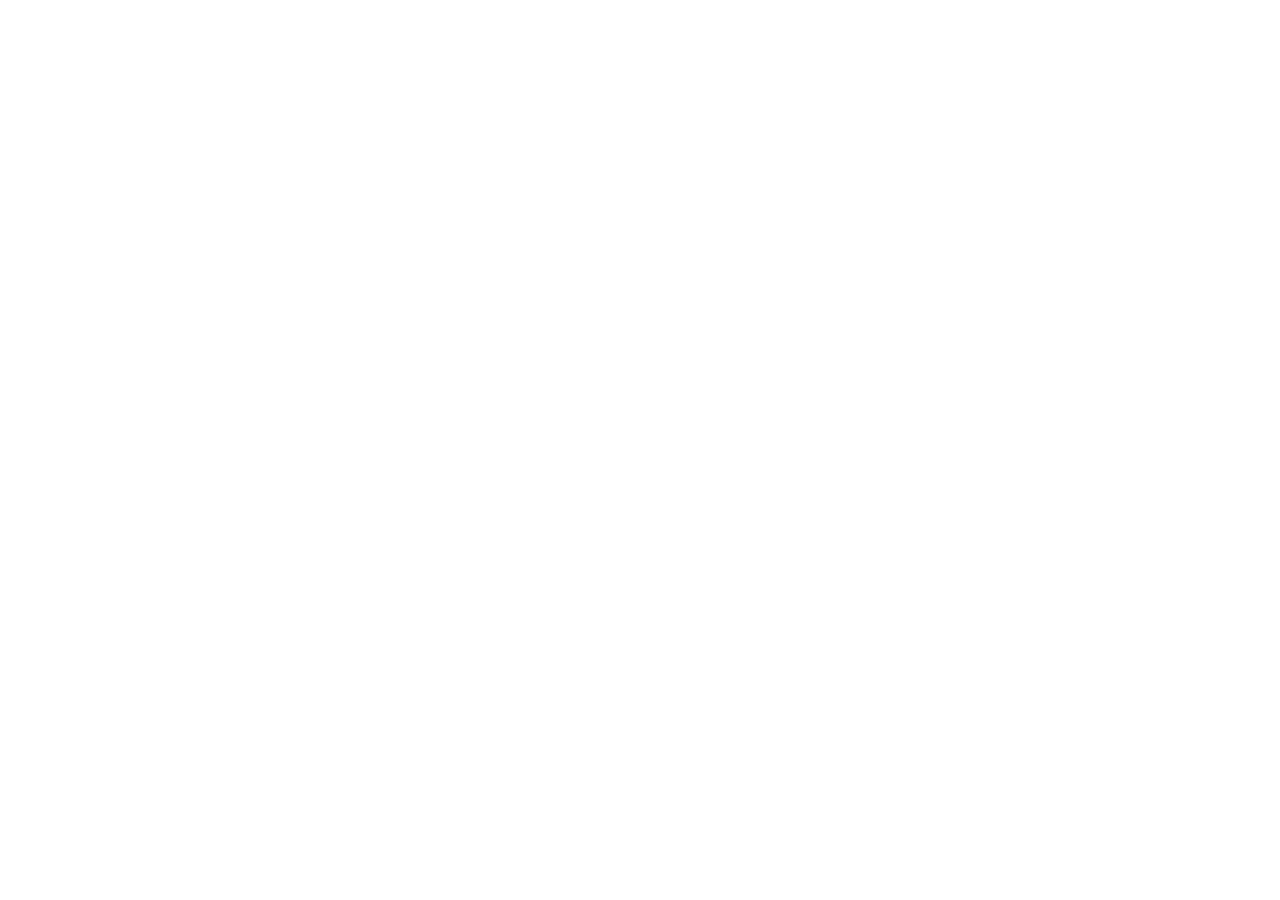
==== index.html @ 5a214bbc "Pg Principal" ====
<!DOCTYPE html>
<html lang="pt-br">
<head>
    <meta charset="UTF-8">
    <meta name="viewport" content="width=device-width, initial-scale=1.0">
    <title>Projeto Redes Sociais</title>
    <link rel="shortcut icon" href="pacote-d013/favicon.ico" type="image/x-icon">
</head>
<body>
    
</body>
</html>
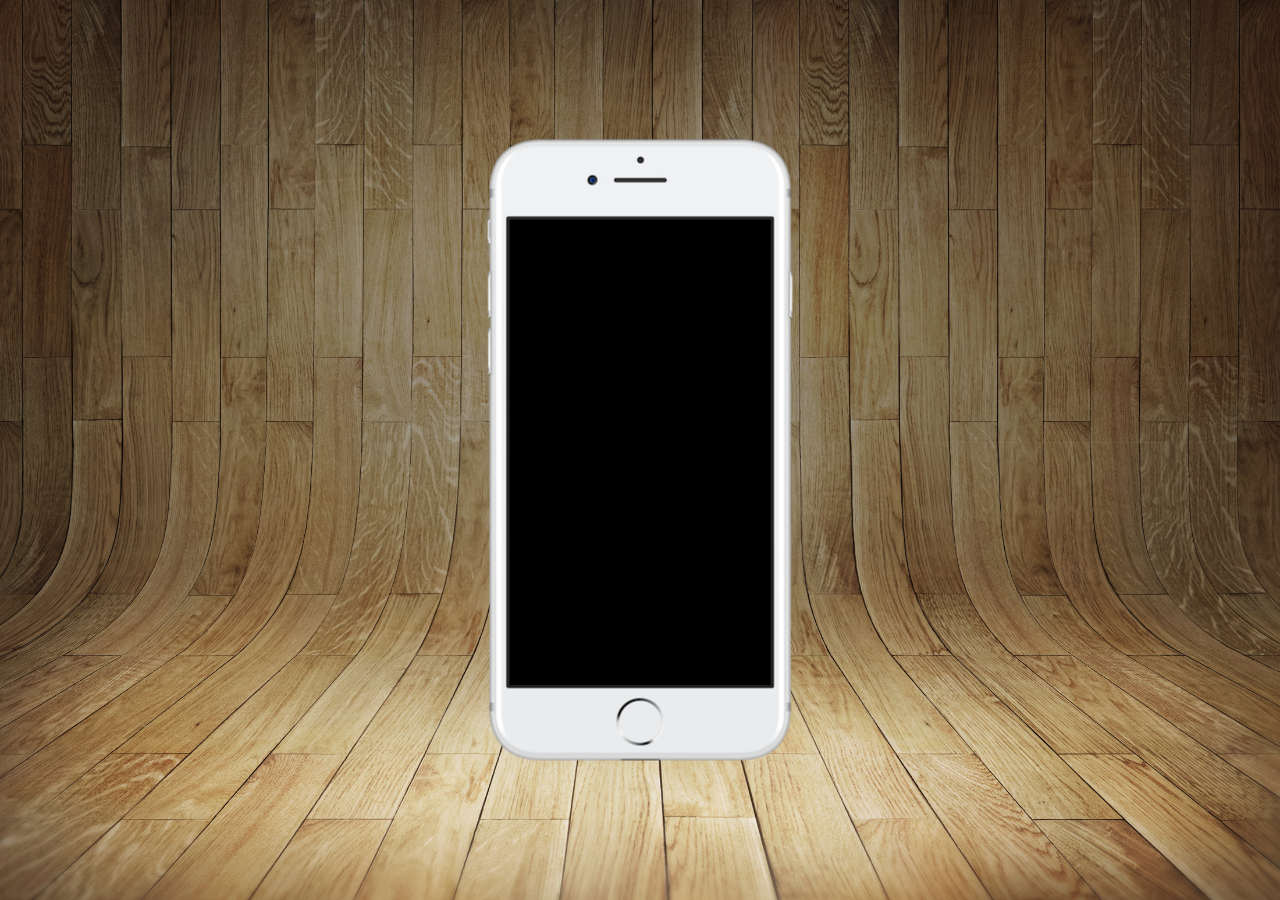
==== commit 60580a11: "Primeiros passos no projeto" ====
--- a/index.html
+++ b/index.html
@@ -4,9 +4,17 @@
     <meta charset="UTF-8">
     <meta name="viewport" content="width=device-width, initial-scale=1.0">
     <title>Projeto Redes Sociais</title>
+    <link rel="stylesheet" href="estilos/style.css">
     <link rel="shortcut icon" href="pacote-d013/favicon.ico" type="image/x-icon">
 </head>
 <body>
-    
+    <main>
+        <section id="telefone">
+
+        </section>
+        <section id="redes-sociais">
+
+        </section>
+    </main>
 </body>
 </html>
--- a/estilos/style.css
+++ b/estilos/style.css
@@ -0,0 +1,35 @@
+@charset "UTF-8";
+
+*{
+    margin: 0px;
+    padding: 0px;
+    font-family: Arial, Helvetica, sans-serif;
+}
+
+html, bary{
+    height: 100vh;
+    width: 100vw;
+    background-color: black;
+}
+
+body{
+    background: url('../pacote-d013/imagens/fundo-madeira.jpg') no-repeat top center;
+    background-size: cover;
+    background-attachment: fixed ;
+}
+
+main{
+    position: relative;
+    height: 100vh;
+}
+
+section#telefone{
+    position: absolute;
+    top: 50%;
+    left: 50%;
+    transform: translate(-50%, -50%);
+
+    height: 627px;
+    width: 311px;
+    background: url('../pacote-d013/imagens/frame-iphone.png') no-repeat;
+}
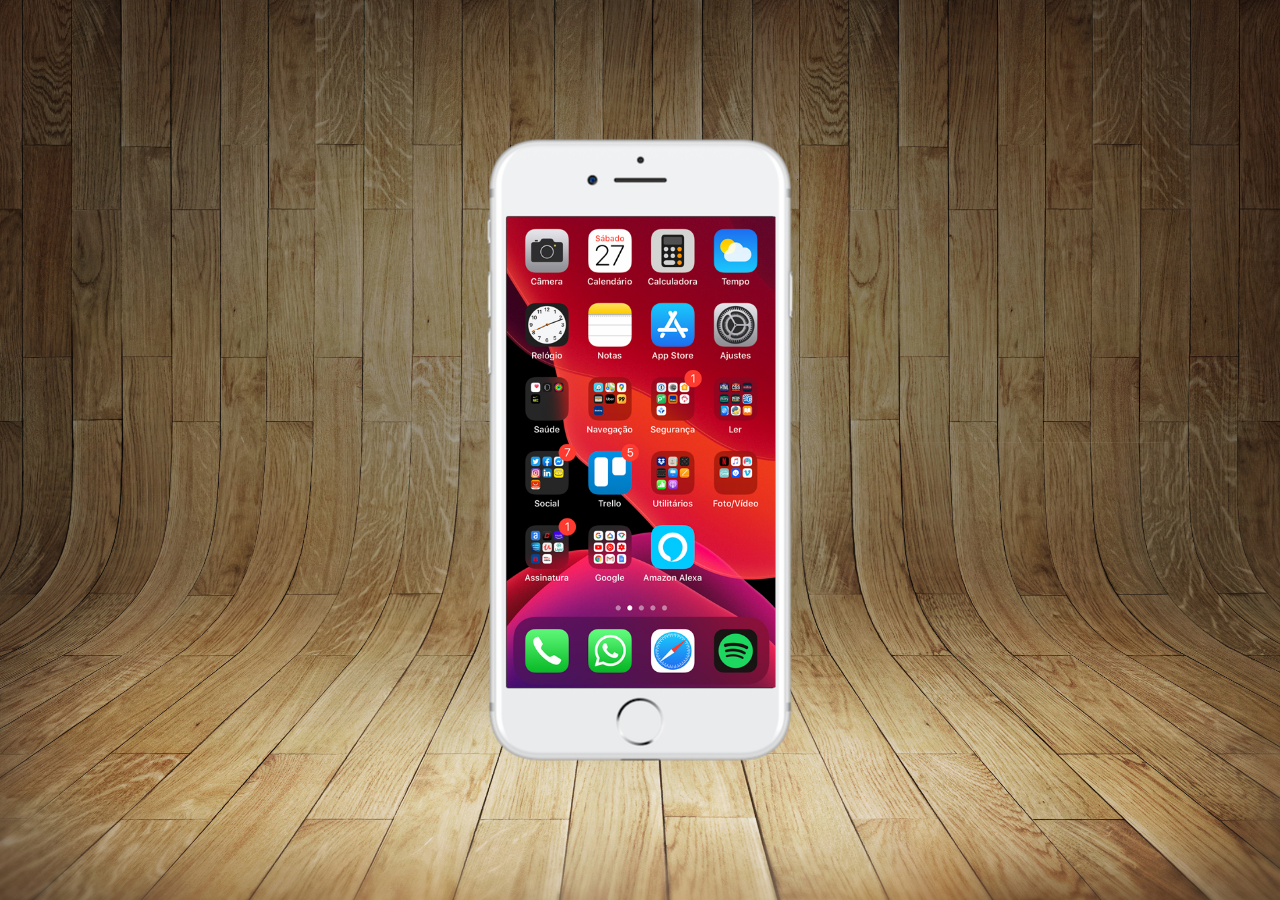
==== commit a69462ea: "Segundo passa no projeto" ====
--- a/index.html
+++ b/index.html
@@ -10,7 +10,7 @@
 <body>
     <main>
         <section id="telefone">
-
+            <iframe src="home.html" name="tela" id="tela" frameborder="0"></iframe>
         </section>
         <section id="redes-sociais">
 
--- a/estilos/style.css
+++ b/estilos/style.css
@@ -32,4 +32,12 @@
     height: 627px;
     width: 311px;
     background: url('../pacote-d013/imagens/frame-iphone.png') no-repeat;
+}
+
+iframe#tela{
+    position: relative;
+    top: 80px;
+    left: 22px;
+    width: 269px;
+    height: 471px;
 }
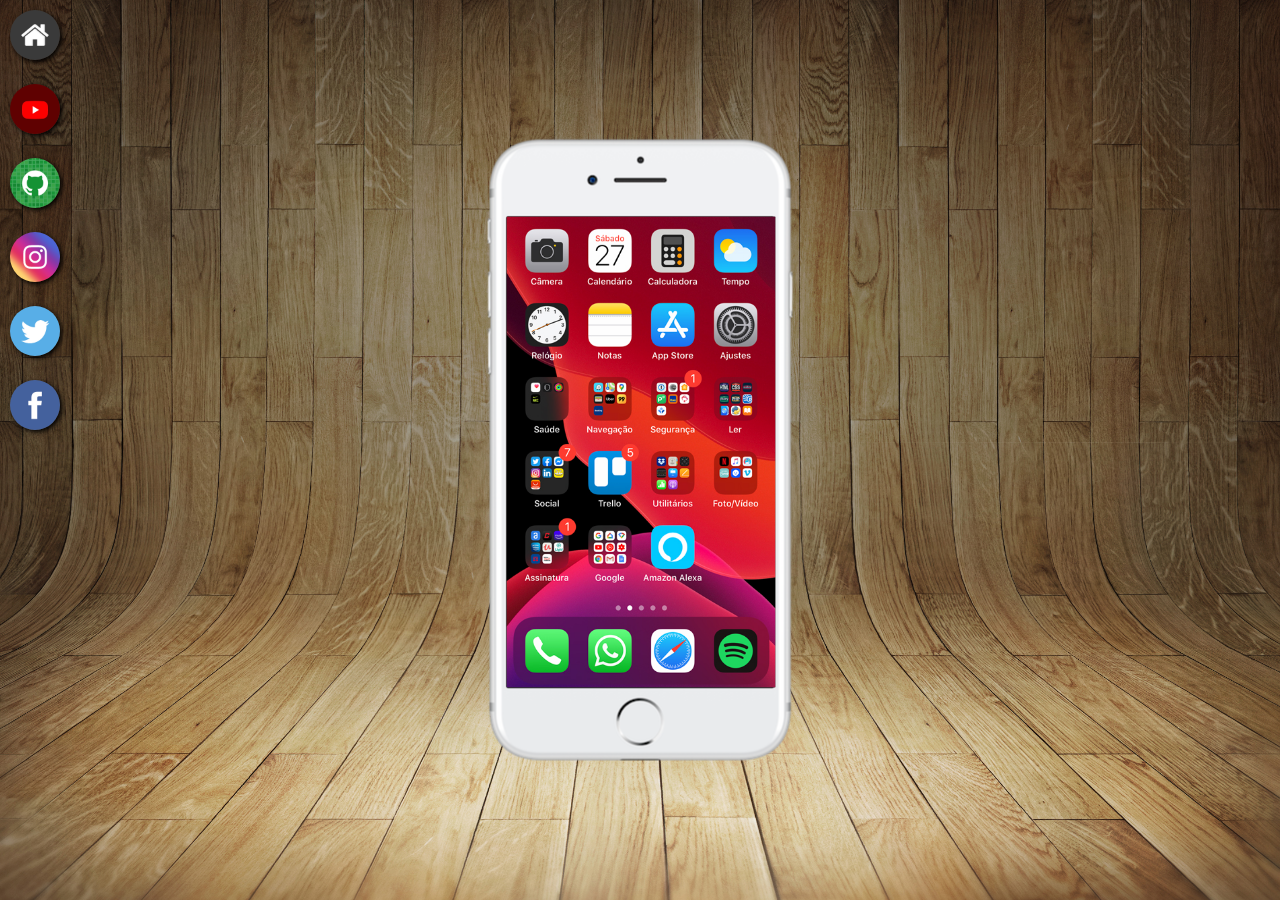
==== commit dd1d076c: "Terceiro passo colocando botões na lateral" ====
--- a/index.html
+++ b/index.html
@@ -10,10 +10,17 @@
 <body>
     <main>
         <section id="telefone">
-            <iframe src="home.html" name="tela" id="tela" frameborder="0"></iframe>
+            <iframe src="home.html" name="tela" id="tela" frameborder="0">
+                Se você está vendo essa mensagem, significa que o seu navegador não é compativel!
+            </iframe>
         </section>
         <section id="redes-sociais">
-
+            <a href="#" target="tela"><img src="pacote-d013/imagens/logo-home.jpg" alt="Home"></a> <br>
+            <a href="#" target="tela"><img src="pacote-d013/imagens/logo-youtube.jpg" alt="YouTube"></a> <br>
+            <a href="#" target="tela"><img src="pacote-d013/imagens/logo-github.jpg" alt="GitHub"></a> <br>
+            <a href="#" target="tela"><img src="pacote-d013/imagens/logo-instagram.jpg" alt="Instagram"></a> <br>
+            <a href="#" target="tela"><img src="pacote-d013/imagens/logo-twitter.jpg" alt="Twitter"></a> <br>
+            <a href="#" target="tela"><img src="pacote-d013/imagens/logo-facebook.jpg" alt="Facebook"></a> <br>
         </section>
     </main>
 </body>
--- a/estilos/style.css
+++ b/estilos/style.css
@@ -40,4 +40,23 @@
     left: 22px;
     width: 269px;
     height: 471px;
+}
+
+section#redes-sociais{
+    text-align: left;
+}
+
+section#redes-sociais img{
+    width: 50px;
+    margin: 10px;
+    border-radius: 50%;
+    box-shadow: 2px 2px 5px black;
+    box-sizing: border-box;
+}
+
+section#redes-sociais img:hover{
+    border: 2px solid rgba(255, 255, 255, 0.404);
+    transform: translate(-3px, -3px);
+    box-shadow: 5px 5px 10px black;
+    transition: transform .3s, border 1s;
 }
